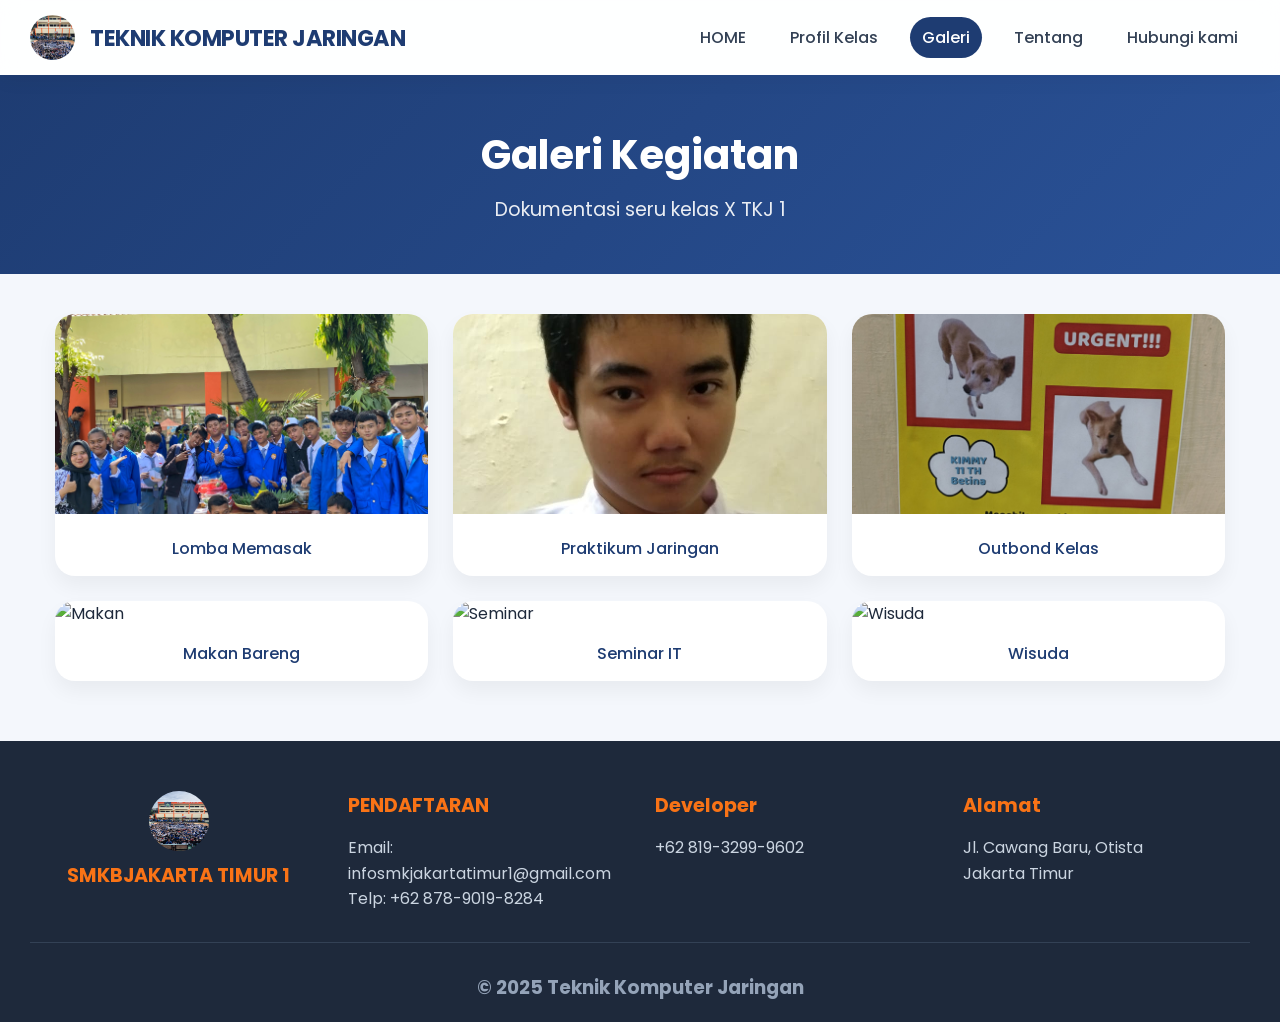
==== galeri.html @ aaa1ef7a "Add files via upload" ====
<!DOCTYPE html>
<html lang="id">
<head>
    <meta charset="UTF-8">
    <title>WEBSITE CLASS X TKJ 1 - Galeri</title>
    <meta name="viewport" content="width=device-width, initial-scale=1.0">
    <link href="https://fonts.googleapis.com/css2?family=Poppins:wght@300;400;500;600;700&display=swap" rel="stylesheet">
    <link rel="stylesheet" href="https://cdnjs.cloudflare.com/ajax/libs/font-awesome/6.5.1/css/all.min.css">
    <link rel="stylesheet" href="style.css">
</head>
<body>
    <div id="rotate-warning">🔄 Silakan putar HP ke posisi <b>Landscape</b><br> untuk tampilan terbaik</div>
    <div id="main-content">
        <header>
            <div class="header-left">
                <img src="logo-a8.png" class="header-img" alt="logo">
                <a href="index.html" class="logo">TEKNIK KOMPUTER JARINGAN</a>
            </div>
            <nav>
                <a href="index.html">HOME</a>
                <a href="profil-kelas.html">Profil Kelas</a>
                <a href="galeri.html" class="active">Galeri</a>
                <a href="tentang.html">Tentang</a>
                <a href="hubungi-kami.html">Hubungi kami</a>
            </nav>
            <div class="menu-toggle"><i class="fas fa-bars"></i></div>
        </header>

        <section class="page-header">
            <h1>Galeri Kegiatan</h1>
            <p>Dokumentasi seru kelas X TKJ 1</p>
        </section>

        <section class="gallery">
            <div class="container">
                <div class="gallery-grid">
                    <div class="gallery-item"><img src="galeri1.jpg" alt="Kuliah"><p>Lomba Memasak</p></div>
                    <div class="gallery-item"><img src="galeri2.jpg" alt="Praktikum"><p>Praktikum Jaringan</p></div>
                    <div class="gallery-item"><img src="galeri3.jpg" alt="Outbond"><p>Outbond Kelas</p></div>
                    <div class="gallery-item"><img src="galeri4.jpg" alt="Makan"><p>Makan Bareng</p></div>
                    <div class="gallery-item"><img src="galeri5.jpg" alt="Seminar"><p>Seminar IT</p></div>
                    <div class="gallery-item"><img src="galeri6.jpg" alt="Wisuda"><p>Wisuda</p></div>
                </div>
            </div>
        </section>

        <footer class="footer">
            <div class="footer-container">
                <div class="footer-box footer-brand">
                    <img src="logo-a8.png" alt="Logo">
                    <h4>SMKBJAKARTA TIMUR 1</h4>
                </div>
                <div class="footer-box">
                    <h4>PENDAFTARAN</h4>
                    <p>Email: infosmkjakartatimur1@gmail.com</p>
                    <p>Telp: +62 878-9019-8284</p>
                </div>
                <div class="footer-box">
                    <h4>Developer</h4>
                    <p>+62 819-3299-9602</p>
                </div>
                <div class="footer-box">
                    <h4>Alamat</h4>
                    <p>Jl. Cawang Baru, Otista<br>Jakarta Timur</p>
                </div>
            </div>
            <div class="footer-bottom">
                <h3>© 2025 Teknik Komputer Jaringan</h3>
            </div>
        </footer>
    </div>
    <script src="script.js"></script>
</body>
</html>
---- style.css ----
* {
    margin: 0;
    padding: 0;
    box-sizing: border-box;
    font-family: 'Poppins', sans-serif;
}

body {
    background: #f4f7fc;
    color: #1e293b;
    overflow-x: hidden;
}

/* Rotate warning */
#rotate-warning {
    display: none;
    text-align: center;
    background: #ff9800;
    color: white;
    padding: 20px;
    font-size: 1.2rem;
    position: fixed;
    top: 0;
    left: 0;
    width: 100%;
    z-index: 9999;
}

@media (max-width: 768px) and (orientation: portrait) {
    #rotate-warning {
        display: block;
    }
    #main-content {
        display: none;
    }
}

/* Header */
header {
    display: flex;
    justify-content: space-between;
    align-items: center;
    padding: 15px 30px;
    background: rgba(255, 255, 255, 0.9);
    backdrop-filter: blur(10px);
    box-shadow: 0 4px 20px rgba(0,0,0,0.05);
    position: sticky;
    top: 0;
    z-index: 100;
    flex-wrap: wrap;
}

.header-left {
    display: flex;
    align-items: center;
    gap: 15px;
}

.header-img {
    width: 45px;
    height: 45px;
    border-radius: 50%;
    object-fit: cover;
}

.logo {
    font-size: 1.4rem;
    font-weight: 700;
    color: #1e3c72;
    text-decoration: none;
    letter-spacing: -0.5px;
}

nav {
    display: flex;
    gap: 20px;
    flex-wrap: wrap;
}

nav a {
    text-decoration: none;
    color: #334155;
    font-weight: 500;
    transition: 0.3s;
    padding: 8px 12px;
    border-radius: 30px;
}

nav a.active,
nav a:hover {
    background: #1e3c72;
    color: white;
}

.menu-toggle {
    display: none;
    font-size: 1.8rem;
    cursor: pointer;
    color: #1e3c72;
}

/* Home */
.home {
    display: flex;
    align-items: center;
    justify-content: space-between;
    padding: 60px 30px;
    max-width: 1200px;
    margin: 0 auto;
    gap: 40px;
    flex-wrap: wrap;
}

.home img {
    width: 300px;
    height: 300px;
    border-radius: 50%;
    object-fit: cover;
    box-shadow: 0 20px 30px rgba(0,0,0,0.1);
    border: 5px solid white;
}

.home-content {
    flex: 1;
    min-width: 280px;
}

.home-content h3 {
    font-size: 2rem;
    font-weight: 600;
    color: #1e3c72;
    margin-bottom: 20px;
}

.home-content h3 span {
    color: #f97316;
    display: block;
    font-size: 1.3rem;
    font-weight: 400;
    margin-top: 5px;
}

.home-content p {
    color: #475569;
    line-height: 1.8;
    margin-bottom: 25px;
}

.social-icons {
    display: flex;
    gap: 15px;
}

.social-icons a {
    display: flex;
    align-items: center;
    justify-content: center;
    width: 45px;
    height: 45px;
    border-radius: 50%;
    background: #eef2f6;
    color: #1e3c72;
    font-size: 1.2rem;
    transition: 0.3s;
}

.social-icons a:hover {
    background: #1e3c72;
    color: white;
    transform: translateY(-5px);
}

/* Hero Section */
.hero {
    background: linear-gradient(135deg, #1e3c72, #2a5298);
    color: white;
    text-align: center;
    padding: 60px 20px;
    margin: 40px 0;
    clip-path: polygon(0 0, 100% 10%, 100% 90%, 0 100%);
}

.hero-text h2 {
    font-size: 2.5rem;
    font-weight: 700;
    text-shadow: 2px 2px 5px rgba(0,0,0,0.2);
}

/* About Section */
.about {
    padding: 60px 30px;
    background: white;
    border-radius: 50px 50px 0 0;
    margin-top: -40px;
    box-shadow: 0 -10px 30px rgba(0,0,0,0.03);
}

.container {
    max-width: 1200px;
    margin: 0 auto;
    padding: 0 15px;
}

.about h3 {
    font-size: 2.2rem;
    color: #1e3c72;
    margin-bottom: 20px;
    position: relative;
    display: inline-block;
}

.about h3::after {
    content: '';
    display: block;
    width: 70px;
    height: 4px;
    background: #f97316;
    margin: 10px auto 0;
    border-radius: 2px;
}

.about p {
    color: #475569;
    font-size: 1.2rem;
    line-height: 1.8;
    max-width: 800px;
    margin: 0 auto;
}

/* Page Header */
.page-header {
    text-align: center;
    padding: 50px 20px;
    background: linear-gradient(135deg, #1e3c72, #2a5298);
    color: white;
    margin-bottom: 40px;
}

.page-header h1 {
    font-size: 2.5rem;
    margin-bottom: 10px;
}

.page-header p {
    font-size: 1.2rem;
    opacity: 0.9;
}

/* Profil Kelas */
.profile-content .container {
    display: flex;
    flex-direction: column;
    gap: 40px;
}

.profile-card {
    background: white;
    border-radius: 30px;
    padding: 30px;
    text-align: center;
    box-shadow: 0 10px 30px rgba(0,0,0,0.05);
}

.profile-card img {
    width: 100%;
    max-width: 400px;
    border-radius: 20px;
    margin-bottom: 20px;
}

.profile-card h3 {
    font-size: 1.8rem;
    color: #1e3c72;
    margin-bottom: 15px;
}

.profile-card p {
    color: #475569;
    margin: 8px 0;
}

.struktur h3 {
    text-align: center;
    font-size: 1.8rem;
    color: #1e3c72;
    margin-bottom: 30px;
}

.struktur-grid {
    display: grid;
    grid-template-columns: repeat(auto-fit, minmax(200px, 1fr));
    gap: 20px;
}

.struktur-item {
    background: white;
    padding: 20px;
    border-radius: 20px;
    text-align: center;
    box-shadow: 0 5px 15px rgba(0,0,0,0.03);
    border: 1px solid #eef2f6;
}

.struktur-item i {
    font-size: 2rem;
    color: #f97316;
    margin-bottom: 10px;
}

/* Galeri */
.gallery-grid {
    display: grid;
    grid-template-columns: repeat(auto-fit, minmax(280px, 1fr));
    gap: 25px;
    margin-top: 30px;
}

.gallery-item {
    background: white;
    border-radius: 20px;
    overflow: hidden;
    box-shadow: 0 10px 20px rgba(0,0,0,0.05);
    transition: 0.3s;
}

.gallery-item:hover {
    transform: translateY(-10px);
}

.gallery-item img {
    width: 100%;
    height: 200px;
    object-fit: cover;
}

.gallery-item p {
    padding: 15px;
    text-align: center;
    font-weight: 500;
    color: #1e3c72;
}

/* Tentang Detail */
.about-detail .container {
    display: grid;
    grid-template-columns: repeat(auto-fit, minmax(280px, 1fr));
    gap: 30px;
}

.about-card {
    background: white;
    border-radius: 30px;
    padding: 30px;
    text-align: center;
    box-shadow: 0 10px 30px rgba(0,0,0,0.05);
}

.about-card i {
    font-size: 3rem;
    color: #f97316;
    margin-bottom: 20px;
}

.about-card h3 {
    color: #1e3c72;
    margin-bottom: 15px;
}

.about-card p {
    color: #475569;
    line-height: 1.7;
}

/* Kontak */
.contact-grid {
    display: grid;
    grid-template-columns: 1fr 1fr;
    gap: 40px;
}

.contact-info {
    background: white;
    border-radius: 30px;
    padding: 30px;
    box-shadow: 0 10px 30px rgba(0,0,0,0.05);
}

.contact-info h3 {
    color: #1e3c72;
    margin-bottom: 20px;
    font-size: 1.5rem;
}

.contact-info p {
    margin: 15px 0;
    color: #475569;
    display: flex;
    align-items: center;
    gap: 10px;
}

.contact-info i {
    width: 25px;
    color: #f97316;
}

.contact-form {
    background: white;
    border-radius: 30px;
    padding: 30px;
    box-shadow: 0 10px 30px rgba(0,0,0,0.05);
}

.contact-form h3 {
    color: #1e3c72;
    margin-bottom: 20px;
    font-size: 1.5rem;
}

.contact-form input,
.contact-form textarea {
    width: 100%;
    padding: 12px 15px;
    margin-bottom: 15px;
    border: 2px solid #e2e8f0;
    border-radius: 12px;
    font-size: 1rem;
    transition: 0.3s;
}

.contact-form input:focus,
.contact-form textarea:focus {
    border-color: #f97316;
    outline: none;
}

.contact-form button {
    background: #1e3c72;
    color: white;
    border: none;
    border-radius: 12px;
    padding: 12px 30px;
    font-size: 1rem;
    cursor: pointer;
    transition: 0.3s;
    width: 100%;
}

.contact-form button:hover {
    background: #2a5298;
}

/* Footer */
.footer {
    background: #1e293b;
    color: white;
    padding: 50px 30px 20px;
    margin-top: 60px;
}

.footer-container {
    display: grid;
    grid-template-columns: repeat(auto-fit, minmax(200px, 1fr));
    gap: 30px;
    max-width: 1200px;
    margin: 0 auto;
}

.footer-box h4 {
    color: #f97316;
    margin-bottom: 15px;
    font-size: 1.2rem;
}

.footer-box p {
    color: #cbd5e1;
    line-height: 1.6;
}

.footer-brand {
    display: flex;
    flex-direction: column;
    align-items: center;
    text-align: center;
}

.footer-brand img {
    width: 60px;
    height: 60px;
    border-radius: 50%;
    margin-bottom: 10px;
}

.footer-bottom {
    text-align: center;
    padding-top: 30px;
    margin-top: 30px;
    border-top: 1px solid #334155;
    color: #94a3b8;
}

/* Responsive */
@media (max-width: 768px) {
    nav {
        display: none;
        flex-direction: column;
        width: 100%;
        background: white;
        position: absolute;
        top: 70px;
        left: 0;
        padding: 20px;
        box-shadow: 0 10px 20px rgba(0,0,0,0.1);
    }
    nav.show {
        display: flex;
    }
    .menu-toggle {
        display: block;
    }
    .home {
        flex-direction: column;
        text-align: center;
    }
    .social-icons {
        justify-content: center;
    }
    .hero-text h2 {
        font-size: 1.8rem;
    }
    .contact-grid {
        grid-template-columns: 1fr;
    }
}
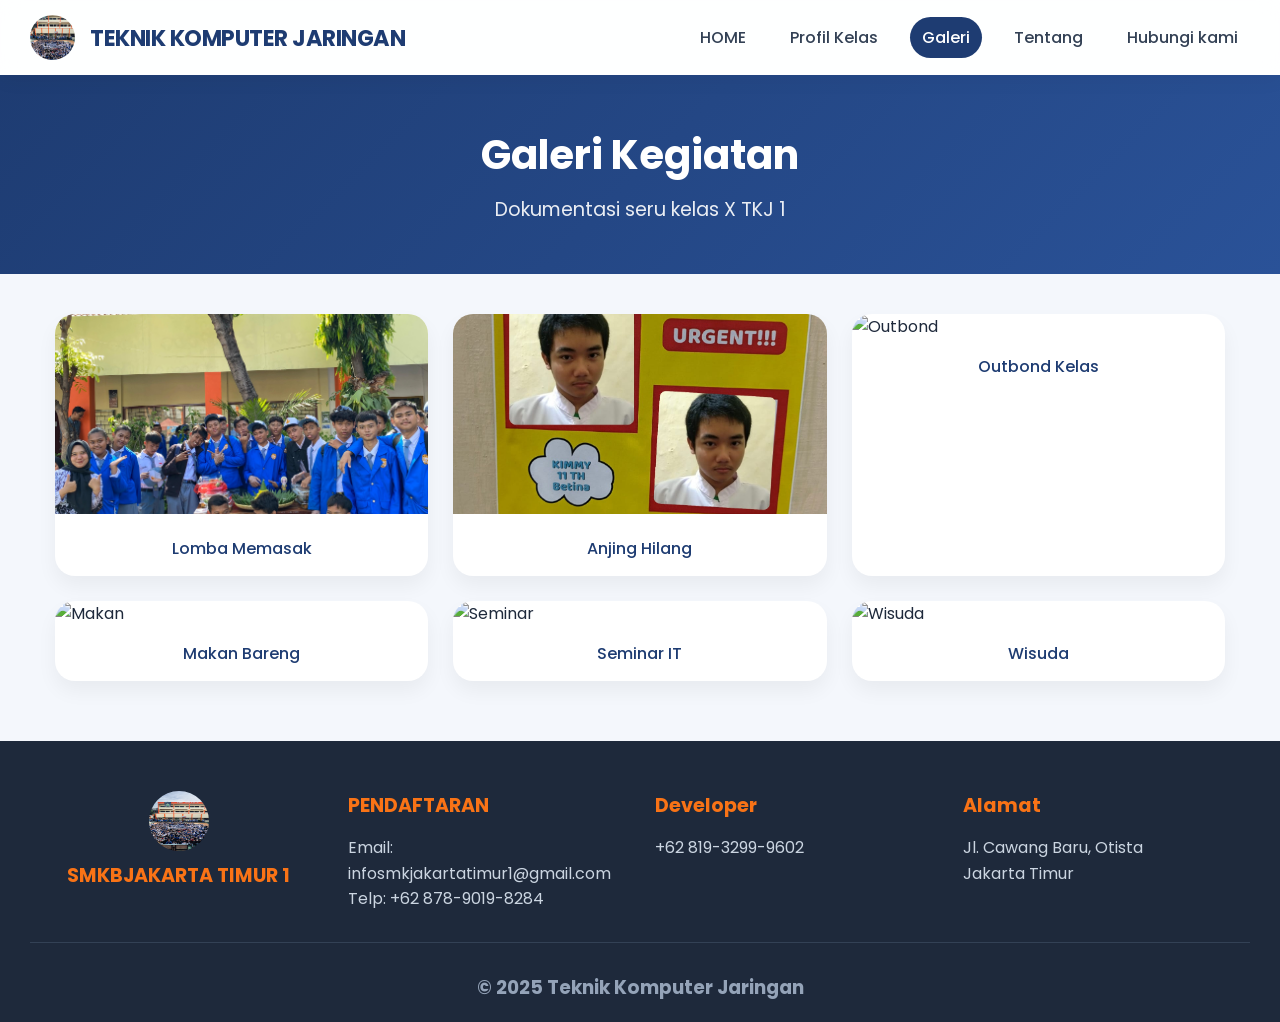
==== commit c956f4ad: "Update gallery item description for galeri2.jpg" ====
--- a/galeri.html
+++ b/galeri.html
@@ -35,7 +35,7 @@
             <div class="container">
                 <div class="gallery-grid">
                     <div class="gallery-item"><img src="galeri1.jpg" alt="Kuliah"><p>Lomba Memasak</p></div>
-                    <div class="gallery-item"><img src="galeri2.jpg" alt="Praktikum"><p>Praktikum Jaringan</p></div>
+                    <div class="gallery-item"><img src="galeri2.jpg" alt="Praktikum"><p>Anjing Hilang</p></div>
                     <div class="gallery-item"><img src="galeri3.jpg" alt="Outbond"><p>Outbond Kelas</p></div>
                     <div class="gallery-item"><img src="galeri4.jpg" alt="Makan"><p>Makan Bareng</p></div>
                     <div class="gallery-item"><img src="galeri5.jpg" alt="Seminar"><p>Seminar IT</p></div>
@@ -71,4 +71,4 @@
     </div>
     <script src="script.js"></script>
 </body>
-</html>+</html>
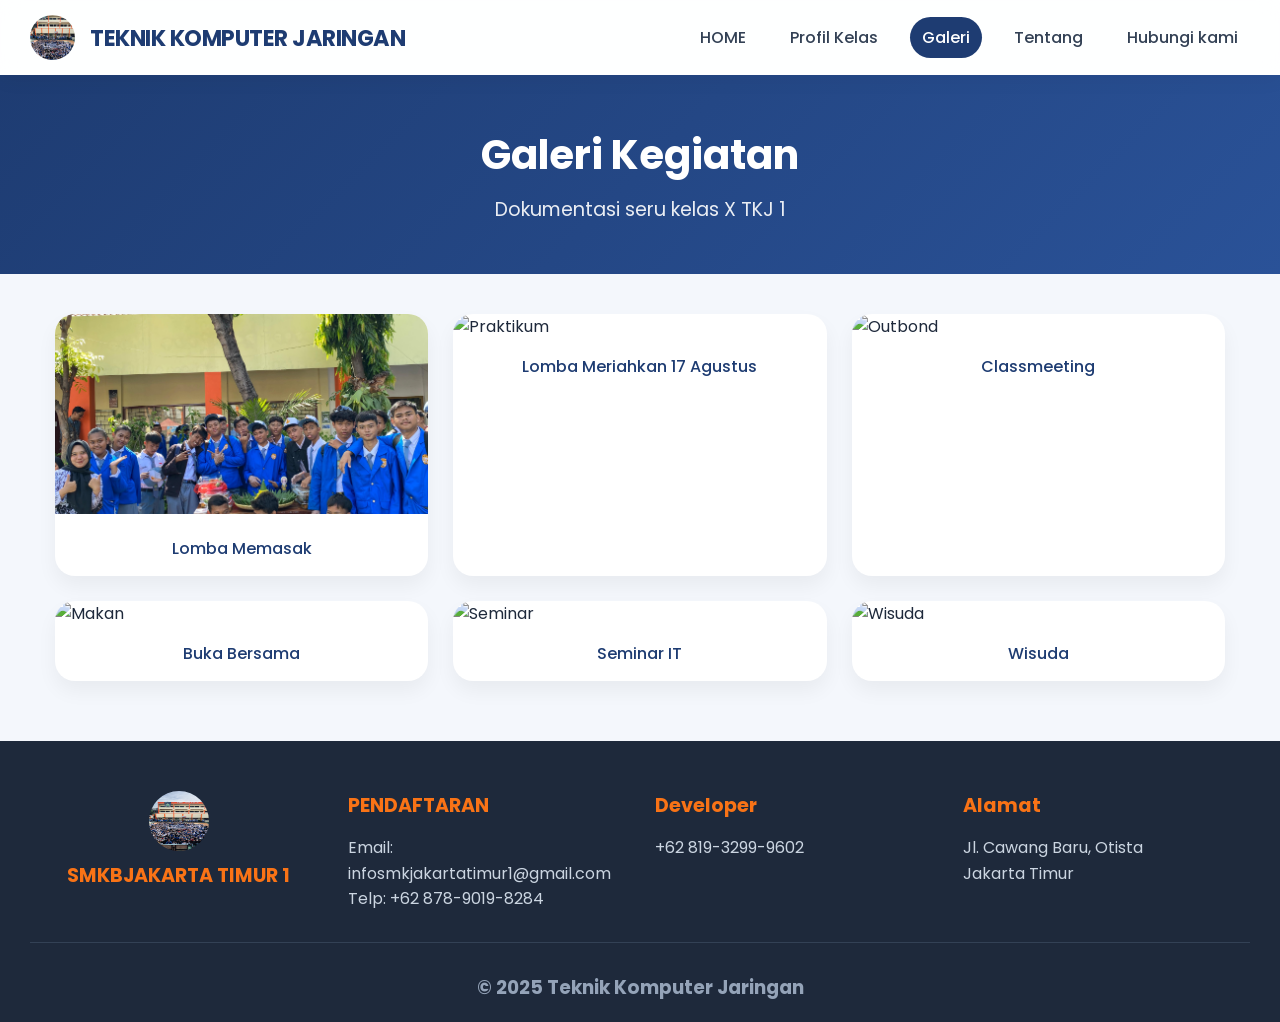
==== commit 42905e98: "Update gallery items and descriptions in galeri.html" ====
--- a/galeri.html
+++ b/galeri.html
@@ -35,9 +35,9 @@
             <div class="container">
                 <div class="gallery-grid">
                     <div class="gallery-item"><img src="galeri1.jpg" alt="Kuliah"><p>Lomba Memasak</p></div>
-                    <div class="gallery-item"><img src="galeri2.jpg" alt="Praktikum"><p>Anjing Hilang</p></div>
-                    <div class="gallery-item"><img src="galeri3.jpg" alt="Outbond"><p>Outbond Kelas</p></div>
-                    <div class="gallery-item"><img src="galeri4.jpg" alt="Makan"><p>Makan Bareng</p></div>
+                    <div class="gallery-item"><img src="galeri2.jpg" alt="Praktikum"><p>Lomba Meriahkan 17 Agustus</p></div>
+                    <div class="gallery-item"><img src="galeri3.jpg" alt="Outbond"><p>Classmeeting</p></div>
+                    <div class="gallery-item"><img src="galeri4.jpg" alt="Makan"><p>Buka Bersama</p></div>
                     <div class="gallery-item"><img src="galeri5.jpg" alt="Seminar"><p>Seminar IT</p></div>
                     <div class="gallery-item"><img src="galeri6.jpg" alt="Wisuda"><p>Wisuda</p></div>
                 </div>
